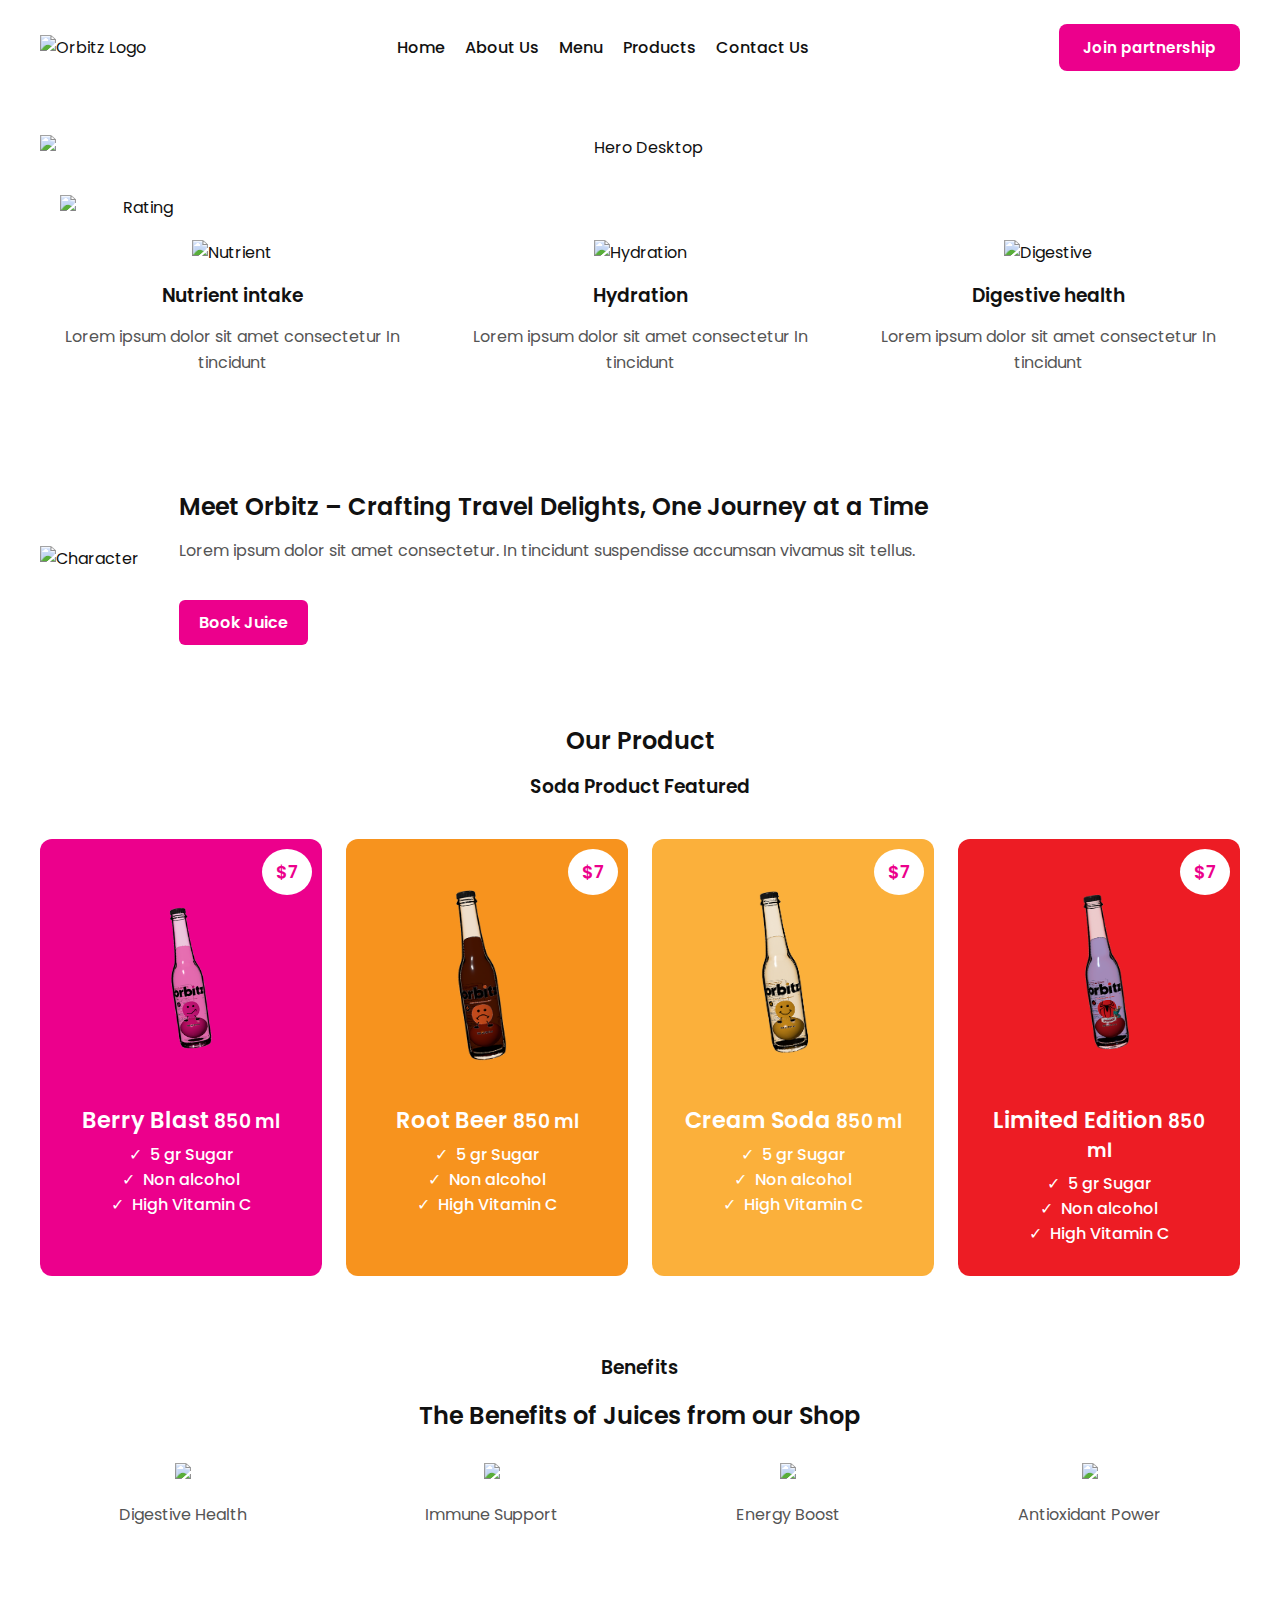
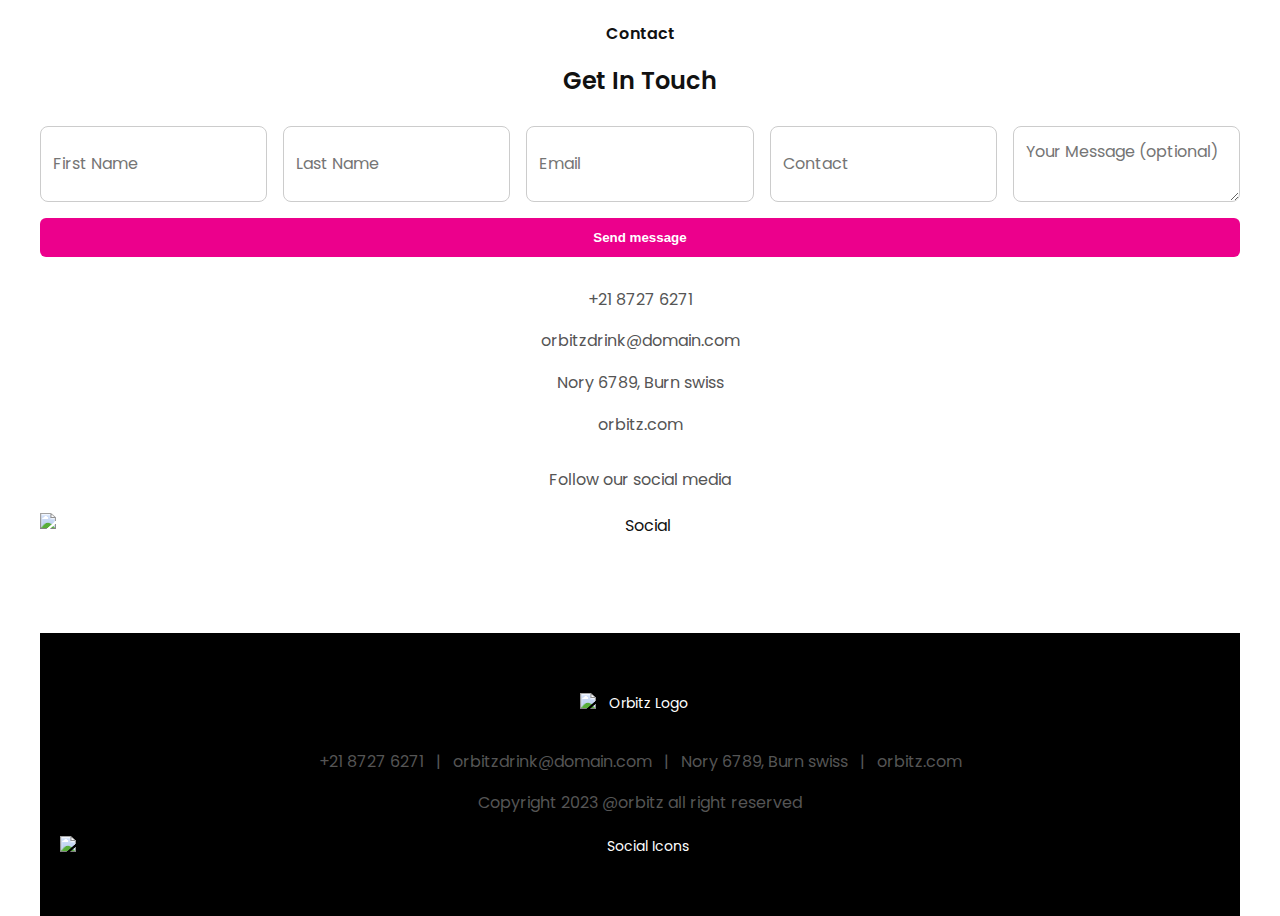
==== index.html @ e6002abc "updated javascript" ====
<!DOCTYPE html>
<html lang="en">
<head>
  <meta charset="UTF-8">
  <meta name="viewport" content="width=device-width, initial-scale=1.0">
  <title>Orbitz - Homepage</title>
  <link rel="stylesheet" href="css/grid.css">
  <link rel="stylesheet" href="css/main.css">
  <link rel="preconnect" href="https://fonts.googleapis.com">
  <link rel="preconnect" href="https://fonts.gstatic.com" crossorigin>
  <link href="https://fonts.googleapis.com/css2?family=Poppins:wght@400;600;700&display=swap" rel="stylesheet">
</head>
<body>
  <div class="container">
    <!-- Header -->
    <header>
      <img src="images/orbitz_logo.svg" alt="Orbitz Logo" />
      <nav>
        <ul>
          <li><a href="index.html">Home</a></li>
          <li><a href="about.html">About Us</a></li>
          <li><a href="#">Menu</a></li>
          <li><a href="products.html">Products</a></li>
          <li><a href="#">Contact Us</a></li>
        </ul>
      </nav>
      <a href="#" class="btn-primary">Join partnership</a>
    </header>

    <!-- Hero Section -->
    <section class="hero">
      <img src="images/rate_section.png" class="rating-card" alt="Rating" />
      <img src="images/hero-image.jpg" class="hero-desktop" alt="Hero Desktop">
      <img src="images/hero-mob.jpg" class="hero-mobile" alt="Hero Mobile">
    </section>

    <!-- Benefits Section -->
    <section class="benefits">
      <div class="benefit-box">
        <img src="images/nutritient_ai.svg" alt="Nutrient">
        <h3>Nutrient intake</h3>
        <p>Lorem ipsum dolor sit amet consectetur In tincidunt</p>
      </div>
      <div class="benefit-box">
        <img src="images/hydration_ai.svg" alt="Hydration">
        <h3>Hydration</h3>
        <p>Lorem ipsum dolor sit amet consectetur In tincidunt</p>
      </div>
      <div class="benefit-box">
        <img src="images/digestive_ai.svg" alt="Digestive">
        <h3>Digestive health</h3>
        <p>Lorem ipsum dolor sit amet consectetur In tincidunt</p>
      </div>
    </section>

    <!-- Who We Are Section -->
    <section class="who-we-are">
      <img src="images/illustration.svg" alt="Character">
      <div>
        <h2>Meet Orbitz – Crafting Travel Delights, One Journey at a Time</h2>
        <p>Lorem ipsum dolor sit amet consectetur. In tincidunt suspendisse accumsan vivamus sit tellus.</p>
        <a class="btn-secondary" href="#">Book Juice</a>
      </div>
    </section>

    <!-- Products Section -->
    <section class="products">
      <h2>Our Product</h2>
      <h3>Soda Product Featured</h3>
      <div class="product-grid">
        <div class="product-card pink" data-promo="berry-blast">
          <span class="price-tag">$7</span>
          <img src="images/def-desk.png" alt="Berry Blast">
          <h4>Berry Blast <small>850 ml</small></h4>
          <ul><li>5 gr Sugar</li><li>Non alcohol</li><li>High Vitamin C</li></ul>
        </div>
        <div class="product-card orange" data-promo="root-beer">
          <span class="price-tag">$7</span>
          <img src="images/root-beer-desk.png" alt="Root Beer">
          <h4>Root Beer <small>850 ml</small></h4>
          <ul><li>5 gr Sugar</li><li>Non alcohol</li><li>High Vitamin C</li></ul>
        </div>
        <div class="product-card yellow" data-promo="cream-soda">
          <span class="price-tag">$7</span>
          <img src="images/cream-desk.png" alt="Cream Soda">
          <h4>Cream Soda <small>850 ml</small></h4>
          <ul><li>5 gr Sugar</li><li>Non alcohol</li><li>High Vitamin C</li></ul>
        </div>
        <div class="product-card red" data-promo="spiderman">
          <span class="price-tag">$7</span>
          <img src="images/spiderman-desk.png" alt="Limited Edition">
          <h4>Limited Edition <small>850 ml</small></h4>
          <ul><li>5 gr Sugar</li><li>Non alcohol</li><li>High Vitamin C</li></ul>
        </div>
      </div>
    </section>

    <!-- Benefits Icons Row -->
    <section class="shop-benefits">
      <h3>Benefits</h3>
      <h2>The Benefits of Juices from our Shop</h2>
      <div class="benefit-icons">
        <div><img src="images/benefits_1.svg"><p>Digestive Health</p></div>
        <div><img src="images/benefits_2.svg"><p>Immune Support</p></div>
        <div><img src="images/benefits_3.svg"><p>Energy Boost</p></div>
        <div><img src="images/benefits_4.svg"><p>Antioxidant Power</p></div>
      </div>
    </section>

    <!-- Contact Section -->
    <section class="contact-section">
      <h4>Contact</h4>
      <h2>Get In Touch</h2>
      <form class="contact-form">
        <input type="text" placeholder="First Name">
        <input type="text" placeholder="Last Name">
        <input type="email" placeholder="Email">
        <input type="tel" placeholder="Contact">
        <textarea placeholder="Your Message (optional)"></textarea>
        <button type="submit">Send message</button>
      </form>
      <div class="contact-details">
        <p>+21 8727 6271</p>
        <p>orbitzdrink@domain.com</p>
        <p>Nory 6789, Burn swiss</p>
        <p>orbitz.com</p>
      </div>
      <p>Follow our social media</p>
      <img src="images/social_media.svg" class="social-icons" alt="Social" />
    </section>

    <!-- Footer -->
    <footer>
      <img src="images/orbitz_logo.svg" class="footer-logo" alt="Orbitz Logo">
      <p>+21 8727 6271 &nbsp; | &nbsp; orbitzdrink@domain.com &nbsp; | &nbsp; Nory 6789, Burn swiss &nbsp; | &nbsp; orbitz.com</p>
      <p>Copyright 2023 @orbitz all right reserved</p>
      <img src="images/social_media_blackandwhite.svg" class="social-icons" alt="Social Icons">
    </footer>
  </div>
  <script src="js/main.js"></script>
</body>
</html>
---- css/grid.css ----
.grid-con {
  display: grid;
  grid-template-columns: repeat(4, 1fr);
  gap: 20px;
  max-width: 1200px;
  margin: 0 auto;
  padding: 0 20px;
}

/* Tablet (768px+) */
@media screen and (min-width: 768px) {
  .grid-con {
    grid-template-columns: repeat(12, 1fr);
  }
}

/* Column spans */
.col-span-full {
  grid-column: 1 / -1;
}

.m-col-span-4 {
  grid-column: span 4;
}
.m-col-span-6 {
  grid-column: span 6;
}

/* Desktop column spans */
@media screen and (min-width: 768px) {
  .m-col-span-4 {
    grid-column: span 4;
  }
  .m-col-span-6 {
    grid-column: span 6;
  }
  .m-col-span-12 {
    grid-column: span 12;
  }
  .col-span-1  { grid-column: span 1; }
  .col-span-2  { grid-column: span 2; }
  .col-span-3  { grid-column: span 3; }
  .col-span-4  { grid-column: span 4; }
  .col-span-5  { grid-column: span 5; }
  .col-span-6  { grid-column: span 6; }
  .col-span-7  { grid-column: span 7; }
  .col-span-8  { grid-column: span 8; }
  .col-span-9  { grid-column: span 9; }
  .col-span-10 { grid-column: span 10; }
  .col-span-11 { grid-column: span 11; }
  .col-span-12 { grid-column: span 12; }
}
---- css/main.css ----
body {
  margin: 0;
  font-family: 'Poppins', sans-serif;
  background: #fff;
  color: #111;
}

.container {
  max-width: 1200px;
  margin: 0 auto;
  padding: 0 16px;
}

@media screen and (max-width: 412px) {
  .container {
    padding: 0 12px;
  }
}

header {
  display: flex;
  justify-content: space-between;
  align-items: center;
  flex-wrap: wrap;
  padding: 24px 0;
}

header nav ul {
  display: flex;
  gap: 20px;
  list-style: none;
  padding: 0;
  margin: 0;
}

header nav a {
  text-decoration: none;
  color: #111;
  font-weight: 500;
}

.btn-primary {
  background: #ec008c;
  color: white;
  padding: 10px 20px;
  text-decoration: none;
  border-radius: 6px;
  font-weight: 600;
}

.hero {
  position: relative;
  text-align: center;
  margin-top: 40px;
}

.hero-desktop {
  display: block;
  width: 100%;
}

.hero-mobile {
  display: none;
  width: 100%;
}

.rating-card {
  position: absolute;
  left: 20px;
  bottom: -60px;
  width: 160px;
}

@media screen and (max-width: 768px) {
  .hero-desktop {
    display: none;
  }

  .hero-mobile {
    display: block;
  }

  .rating-card {
    position: static;
    margin-top: 20px;
  }
}

.benefits {
  display: flex;
  gap: 24px;
  justify-content: space-between;
  margin: 80px 0;
  flex-wrap: wrap;
  text-align: center;
}

.benefit-box {
  flex: 1 1 30%;
}

.who-we-are {
  display: flex;
  align-items: center;
  gap: 40px;
  flex-wrap: wrap;
  margin: 80px 0;
}

.btn-secondary {
  background: #ec008c;
  color: white;
  padding: 10px 20px;
  text-decoration: none;
  border-radius: 6px;
  font-weight: 600;
  display: inline-block;
  margin-top: 20px;
}

.products {
  margin: 80px 0;
  text-align: center;
}

.product-grid {
  display: grid;
  grid-template-columns: repeat(auto-fit, minmax(260px, 1fr));
  gap: 24px;
  margin-top: 40px;
}

.product-card {
  background-color: #f9f9f9;
  padding: 20px;
  border-radius: 12px;
  position: relative;
  text-align: center;
}

.product-card img {
  max-width: 100%;
  height: 200px;
  object-fit: contain;
}

.product-card ul {
  padding: 0;
  list-style: none;
}

.price-tag {
  position: absolute;
  top: 10px;
  right: 10px;
  background: #fff;
  color: #ec008c;
  font-weight: bold;
  border-radius: 50%;
  padding: 10px 14px;
  font-size: 14px;
}

.pink { background-color: #ec008c; color: #fff; }
.orange { background-color: #f26522; color: #fff; }
.yellow { background-color: #fbb03b; color: #fff; }
.red { background-color: #ed1c24; color: #fff; }

.shop-benefits {
  text-align: center;
  margin: 80px 0;
}

.benefit-icons {
  display: flex;
  justify-content: space-around;
  flex-wrap: wrap;
  gap: 20px;
  margin-top: 30px;
}

.benefit-icons div {
  text-align: center;
}

.contact-section {
  margin: 80px 0;
  text-align: center;
}

.contact-form {
  display: grid;
  grid-template-columns: repeat(auto-fit, minmax(220px, 1fr));
  gap: 16px;
  margin-top: 30px;
}

.contact-form input,
.contact-form textarea {
  padding: 12px;
  border-radius: 8px;
  border: 1px solid #ccc;
  font-size: 16px;
  font-family: 'Poppins', sans-serif;
}

.contact-form button {
  grid-column: 1 / -1;
  background: #ec008c;
  color: white;
  padding: 12px;
  font-weight: bold;
  border: none;
  border-radius: 6px;
}

.contact-details {
  margin: 30px 0;
}

footer {
  background: #000;
  color: #fff;
  padding: 60px 20px;
  text-align: center;
}

.footer-logo {
  height: 40px;
  margin: 20px auto;
}

.social-icons {
  height: 40px;
  margin-top: 20px;
}




  /* about us*/
/* ============ ABOUT PAGE FINAL MATCH ============ */

<<<<<<< HEAD
.about-hero {
  width: 100%;
  height: 600px;
  background: url("../images/about-hero.jpg") center center / cover no-repeat;
  display: flex;
  align-items: center;
  justify-content: center;
  color: white;
  text-align: left;
  padding: 0 60px;
}

.about-hero-content {
  max-width: 1200px;
  width: 100%;
}

.about-hero-content h1 {
  font-size: 3rem;
  font-weight: 700;
  margin-bottom: 10px;
}

.about-hero-content p {
  font-size: 1.1rem;
  max-width: 500px;
  line-height: 1.6;
  color: #eee;
}

.about-section-two {
  max-width: 1200px;
  margin: 100px auto;
  display: grid;
  grid-template-columns: 1fr 1fr;
  align-items: start;
  gap: 60px;
  padding: 0 60px;
}

.about-section-two h2 {
  font-size: 1rem;
  font-weight: 700;
  color: #ca1580;
  margin-bottom: 8px;
}

.about-section-two h3 {
  font-size: 2.4rem;
  font-weight: 800;
  color: #111;
  margin-bottom: 20px;
}

.about-section-two p {
  font-size: 1rem;
  line-height: 1.8;
  color: #444;
  max-width: 90%;
}

.about-section-two img {
  width: 100%;
  height: auto;
  border-radius: 12px;
}

.footer-logo {
  max-width: 160px;
  display: block;
  margin: 60px auto;
}

.social-follow {
  text-align: center;
  margin: 60px 0;
}

.social-follow h3 {
  font-size: 1.5rem;
  margin-bottom: 20px;
  color: #111;
}

.social-icons {
  display: flex;
  justify-content: center;
  gap: 20px;
}

.social-icons img {
  width: 42px;
  height: 42px;
}

@media (max-width: 768px) {
  .about-hero {
    height: 500px;
    padding: 0 20px;
  }

  .about-hero-content h1 {
    font-size: 2.2rem;
    text-align: center;
  }

  .about-hero-content p {
    font-size: 1rem;
    text-align: center;
  }

  .about-section-two {
    grid-template-columns: 1fr;
    text-align: center;
    padding: 40px 20px;
  }

  .about-section-two h3 {
    font-size: 1.8rem;
  }

  .about-section-two p {
    max-width: 100%;
  }

  .about-section-two img {
    margin-bottom: 30px;
  }
}

=======

  .about-hero {
    position: relative;
    width: 100%;
    margin: 0;
    padding: 0;
    z-index: 0;
  }
  
  .about-hero-img {
    width: 100%;
    display: block;
    object-fit: cover;
    border-radius: 0;
    height: auto;
  }
  
  .about-content,
  .about-section-two {
    background: #fff;
    padding: 40px 24px;
    border-radius: 16px;
    box-shadow: 0 0 20px rgba(0, 0, 0, 0.04);
    margin: 40px auto;
    max-width: 900px;
  }
  
  .about-content h2,
  .about-section-two h2 {
    font-size: 2rem;
    font-weight: 700;
    color: #111;
    margin-bottom: 16px;
    text-align: left;
  }
  
  .about-content p,
  .about-section-two p {
    font-size: 1.05rem;
    color: #444;
    line-height: 1.7;
    text-align: left;
    max-width: 90%;
  }
  
  .about-section-two {
    margin-bottom: 80px;
  }
  
  .social-follow {
    text-align: center;
    margin-bottom: 60px;
  }
  
  .social-follow h3 {
    font-size: 1.5rem;
    color: #111;
    margin-bottom: 20px;
  }
  
  .social-icons {
    display: flex;
    justify-content: center;
    gap: 20px;
  }
  
  .social-icons img,
  .social-icons svg {
    width: 42px;
    height: 42px;
  }
  
  .footer-logo {
    max-width: 160px;
    display: block;
    margin: 0 auto 40px;
  }
  
  /* ======= RESPONSIVE ======= */
  @media (max-width: 768px) {
    .about-content,
    .about-section-two {
      padding: 32px 20px;
      max-width: 100%;
    }
  
    .about-content h2,
    .about-section-two h2 {
      font-size: 1.5rem;
      text-align: center;
    }
  
    .about-content p,
    .about-section-two p {
      font-size: 0.95rem;
      text-align: center;
      margin: 0 auto;
    }
  
    .social-follow h3 {
      font-size: 1.2rem;
    }
  
    .social-icons {
      gap: 16px;
    }
  
    .social-icons img {
      width: 36px;
      height: 36px;
    }
  }
  
  @media (min-width: 1200px) {
    .about-content,
    .about-section-two {
      max-width: 1200px;
      padding: 60px;
    }
  }
>>>>>>> 509e55a89bfd94845e957c84c8d9c9f641fe98ab
  /* products */

  /* Reset and base styles */
body {
    font-family: 'Poppins', sans-serif;
    background-color: #fff;
    color: #333;
    margin: 0;
    padding: 0;
  }
  
  h1, h2, h3, h4 {
    font-weight: 600;
    margin-bottom: 0.5em;
    line-height: 1.3;
  }
  
  p {
    line-height: 1.6;
    margin-bottom: 1em;
    font-size: 1rem;
    color: #555;
  }
  
  .hidden {
    display: none;
  }
  
  .grid-con {
    max-width: 1200px;
    margin: 0 auto;
    padding: 0 20px;
  }
  
  /* Header */
  #main-header {
    background-color: #ffffff;
    padding: 20px 0;
    align-items: center;
    border-bottom: 1px solid #eee;
    display: flex;
    justify-content: space-between;
    flex-wrap: wrap;
  }
  
  .logo img {
    max-width: 140px;
    height: auto;
    display: block;
  }
  
  .btn-primary {
    display: inline-block;
    background-color: #ec008c;
    color: #fff;
    padding: 12px 24px;
    border-radius: 8px;
    font-weight: 600;
    text-decoration: none;
    font-size: 0.95rem;
  }
  
  /* Hero */
  .product-hero {
    text-align: center;
    padding: 60px 20px 40px;
    background: #fff;
  }
  
  .product-hero h1 {
    font-size: 2rem;
    color: #000;
  }
  
  .product-hero p {
    max-width: 600px;
    margin: 0 auto;
  }
  
  .welcome-illustration {
    max-width: 200px;
    margin: 20px auto 0;
    display: block;
  }
  
  /* Benefits Row */
  .benefit-strip {
    background: #fafafa;
    padding: 40px 20px;
    text-align: center;
    display: grid;
    grid-template-columns: repeat(auto-fit, minmax(220px, 1fr));
    gap: 20px;
  }
  
  .benefit-strip img {
    width: 50px;
    margin-bottom: 10px;
  }
  
  .benefit-strip h3 {
    color: #ec008c;
    font-size: 1.1rem;
    margin-bottom: 8px;
  }
  
  /* Product grid */
  .product-title {
    color: #ec008c;
    text-align: center;
    margin-top: 60px;
    font-size: 1.4rem;
  }
  
  .product-sub {
    text-align: center;
    font-size: 1.8rem;
    margin-bottom: 30px;
  }
  
  .product-cards {
    display: grid;
    grid-template-columns: repeat(auto-fit, minmax(280px, 1fr));
    gap: 20px;
    margin-bottom: 60px;
  }
  
  .product-card {
    color: #fff;
    padding: 30px;
    border-radius: 12px;
    position: relative;
    font-weight: 500;
  }
  
  .product-card h4 {
    font-size: 1.4rem;
    margin-bottom: 0.3em;
  }
  
  .product-card span {
    display: block;
    font-size: 1.1rem;
    margin-bottom: 0.5em;
    font-weight: 600;
  }
  
  .product-card ul {
    list-style: none;
    padding: 0;
    margin: 0;
  }
  
  .product-card ul li::before {
    content: '✓';
    margin-right: 8px;
    color: #fff;
  }
  
  .product-card.pink { background-color: #ec008c; }
  .product-card.orange { background-color: #f7931e; }
  .product-card.yellow { background-color: #fbb03b; }
  .product-card.red { background-color: #ed1c24; }
  
  /* Footer */
  .footer-social {
    text-align: center;
    padding: 50px 20px;
    background-color: #fff;
  }
  
  .footer-social h3 {
    font-size: 1.2rem;
    color: #111;
    margin-bottom: 20px;
  }
  
  .footer-logo {
    width: 120px;
    margin: 20px auto 10px;
  }
  
  footer {
    background-color: #000;
    color: #fff;
    padding: 40px 20px;
    text-align: center;
    font-size: 14px;
  }
  
  .social-icons {
    margin-top: 20px;
  }
  
  .social-icons img {
    width: 140px;
    height: auto;
    display: inline-block;
  }
  
  @media screen and (max-width: 768px) {
    .product-hero h1 {
      font-size: 1.4rem;
    }
  
    .product-sub {
      font-size: 1.2rem;
    }
  
    .product-card h4 {
      font-size: 1.2rem;
    }
  
    .product-card span {
      font-size: 1rem;
    }
  
    .product-card ul li {
      font-size: 0.95rem;
    }
  
    .footer-social h3 {
      font-size: 1rem;
    }
  
    .social-icons img {
      width: 100px;
    }
  
    .footer-logo {
      width: 100px;
    }
  }
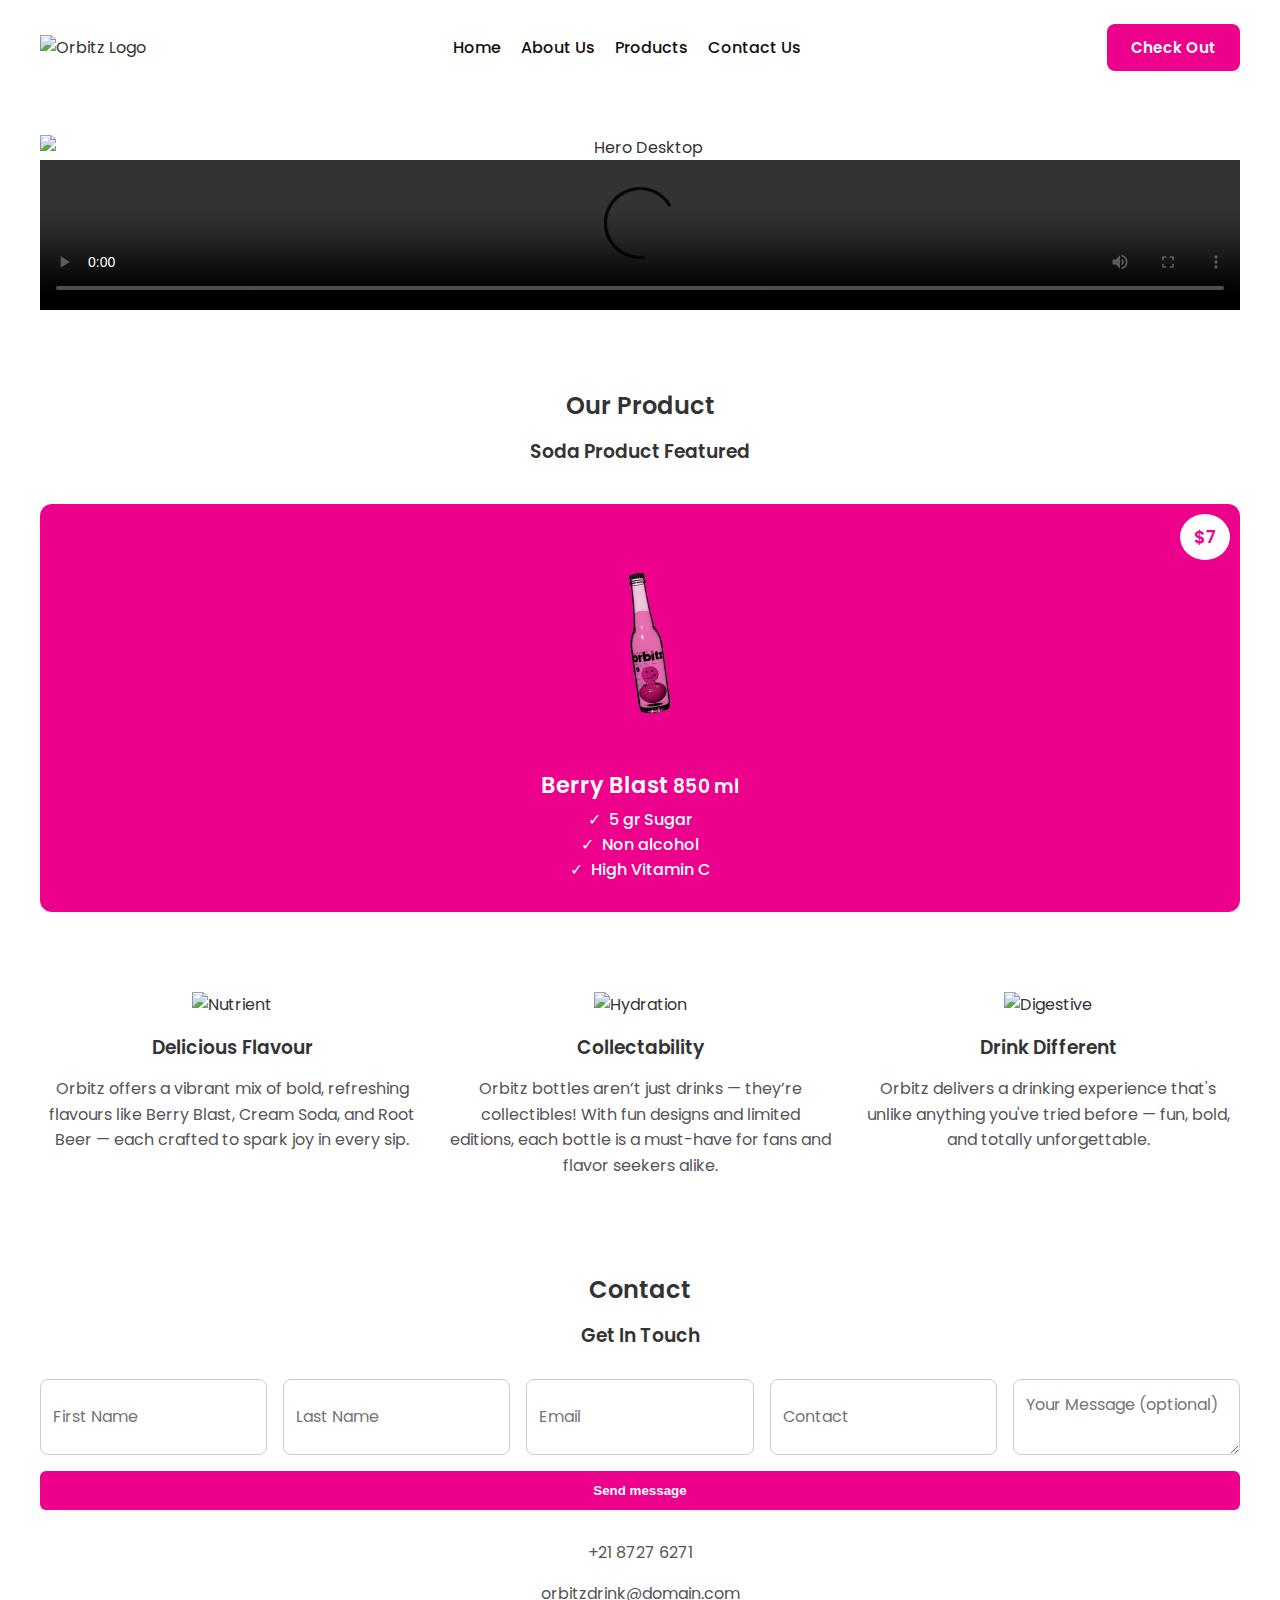
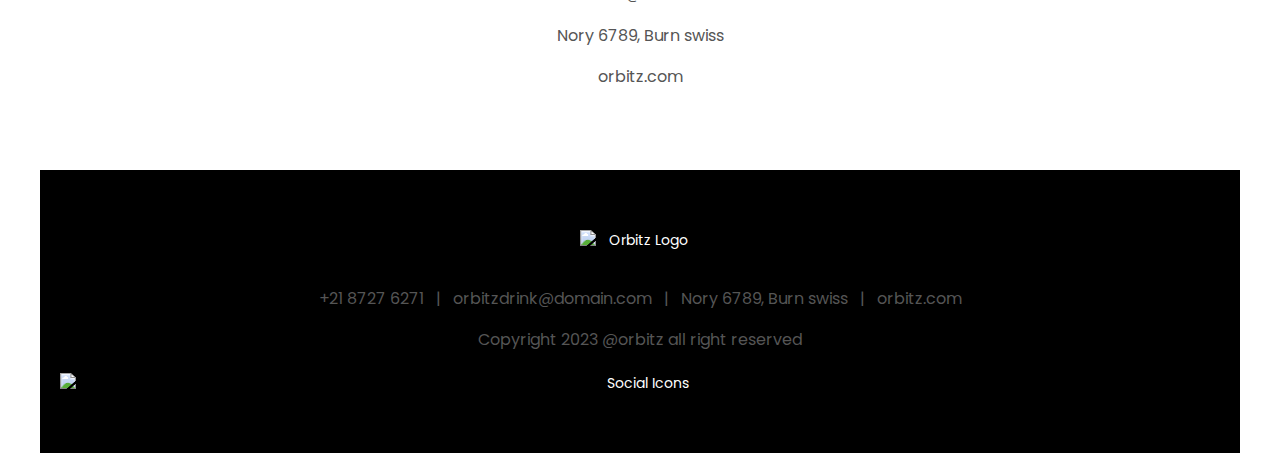
==== commit 7455eccd: "Updated about.html" ====
--- a/index.html
+++ b/index.html
@@ -14,17 +14,16 @@
   <div class="container">
     <!-- Header -->
     <header>
-      <img src="images/orbitz_logo.svg" alt="Orbitz Logo" />
+      <img src="images/orbitz_logo.svg" alt="Orbitz Logo"/>
       <nav>
         <ul>
           <li><a href="index.html">Home</a></li>
           <li><a href="about.html">About Us</a></li>
-          <li><a href="#">Menu</a></li>
           <li><a href="products.html">Products</a></li>
           <li><a href="#">Contact Us</a></li>
         </ul>
       </nav>
-      <a href="#" class="btn-primary">Join partnership</a>
+      <a href="#" class="btn-primary">Check Out</a>
     </header>
 
     <!-- Hero Section -->
@@ -34,35 +33,12 @@
       <img src="images/hero-mob.jpg" class="hero-mobile" alt="Hero Mobile">
     </section>
 
-    <!-- Benefits Section -->
-    <section class="benefits">
-      <div class="benefit-box">
-        <img src="images/nutritient_ai.svg" alt="Nutrient">
-        <h3>Nutrient intake</h3>
-        <p>Lorem ipsum dolor sit amet consectetur In tincidunt</p>
-      </div>
-      <div class="benefit-box">
-        <img src="images/hydration_ai.svg" alt="Hydration">
-        <h3>Hydration</h3>
-        <p>Lorem ipsum dolor sit amet consectetur In tincidunt</p>
-      </div>
-      <div class="benefit-box">
-        <img src="images/digestive_ai.svg" alt="Digestive">
-        <h3>Digestive health</h3>
-        <p>Lorem ipsum dolor sit amet consectetur In tincidunt</p>
-      </div>
+    <!-- Video Section -->
+    <section class="video">
+      <video src="video/orbitz-commercial.mp4" alt="15 second commercial ad" 
+      type="video/mp4" controls>This is a video</video>
     </section>
-
-    <!-- Who We Are Section -->
-    <section class="who-we-are">
-      <img src="images/illustration.svg" alt="Character">
-      <div>
-        <h2>Meet Orbitz – Crafting Travel Delights, One Journey at a Time</h2>
-        <p>Lorem ipsum dolor sit amet consectetur. In tincidunt suspendisse accumsan vivamus sit tellus.</p>
-        <a class="btn-secondary" href="#">Book Juice</a>
-      </div>
-    </section>
-
+    
     <!-- Products Section -->
     <section class="products">
       <h2>Our Product</h2>
@@ -74,43 +50,32 @@
           <h4>Berry Blast <small>850 ml</small></h4>
           <ul><li>5 gr Sugar</li><li>Non alcohol</li><li>High Vitamin C</li></ul>
         </div>
-        <div class="product-card orange" data-promo="root-beer">
-          <span class="price-tag">$7</span>
-          <img src="images/root-beer-desk.png" alt="Root Beer">
-          <h4>Root Beer <small>850 ml</small></h4>
-          <ul><li>5 gr Sugar</li><li>Non alcohol</li><li>High Vitamin C</li></ul>
-        </div>
-        <div class="product-card yellow" data-promo="cream-soda">
-          <span class="price-tag">$7</span>
-          <img src="images/cream-desk.png" alt="Cream Soda">
-          <h4>Cream Soda <small>850 ml</small></h4>
-          <ul><li>5 gr Sugar</li><li>Non alcohol</li><li>High Vitamin C</li></ul>
-        </div>
-        <div class="product-card red" data-promo="spiderman">
-          <span class="price-tag">$7</span>
-          <img src="images/spiderman-desk.png" alt="Limited Edition">
-          <h4>Limited Edition <small>850 ml</small></h4>
-          <ul><li>5 gr Sugar</li><li>Non alcohol</li><li>High Vitamin C</li></ul>
-        </div>
       </div>
     </section>
 
-    <!-- Benefits Icons Row -->
-    <section class="shop-benefits">
-      <h3>Benefits</h3>
-      <h2>The Benefits of Juices from our Shop</h2>
-      <div class="benefit-icons">
-        <div><img src="images/benefits_1.svg"><p>Digestive Health</p></div>
-        <div><img src="images/benefits_2.svg"><p>Immune Support</p></div>
-        <div><img src="images/benefits_3.svg"><p>Energy Boost</p></div>
-        <div><img src="images/benefits_4.svg"><p>Antioxidant Power</p></div>
+    <!-- Benefits Section -->
+    <section class="benefits">
+      <div class="benefit-box">
+        <img src="images/nutritient_ai.svg" alt="Nutrient">
+        <h3>Delicious Flavour</h3>
+        <p>Orbitz offers a vibrant mix of bold, refreshing flavours like Berry Blast, Cream Soda, and Root Beer — each crafted to spark joy in every sip.</p>
+      </div>
+      <div class="benefit-box">
+        <img src="images/hydration_ai.svg" alt="Hydration">
+        <h3>Collectability</h3>
+        <p>Orbitz bottles aren’t just drinks — they’re collectibles! With fun designs and limited editions, each bottle is a must-have for fans and flavor seekers alike.</p>
+      </div>
+      <div class="benefit-box">
+        <img src="images/digestive_ai.svg" alt="Digestive">
+        <h3>Drink Different</h3>
+        <p>Orbitz delivers a drinking experience that's unlike anything you've tried before — fun, bold, and totally unforgettable.</p>
       </div>
     </section>
 
     <!-- Contact Section -->
     <section class="contact-section">
-      <h4>Contact</h4>
-      <h2>Get In Touch</h2>
+      <h2>Contact</h2>
+      <h3>Get In Touch</h3>
       <form class="contact-form">
         <input type="text" placeholder="First Name">
         <input type="text" placeholder="Last Name">
@@ -125,8 +90,6 @@
         <p>Nory 6789, Burn swiss</p>
         <p>orbitz.com</p>
       </div>
-      <p>Follow our social media</p>
-      <img src="images/social_media.svg" class="social-icons" alt="Social" />
     </section>
 
     <!-- Footer -->
@@ -134,7 +97,7 @@
       <img src="images/orbitz_logo.svg" class="footer-logo" alt="Orbitz Logo">
       <p>+21 8727 6271 &nbsp; | &nbsp; orbitzdrink@domain.com &nbsp; | &nbsp; Nory 6789, Burn swiss &nbsp; | &nbsp; orbitz.com</p>
       <p>Copyright 2023 @orbitz all right reserved</p>
-      <img src="images/social_media_blackandwhite.svg" class="social-icons" alt="Social Icons">
+      <img src="images/social_media.svg" class="social-icons" alt="Social Icons">
     </footer>
   </div>
   <script src="js/main.js"></script>
--- a/css/main.css
+++ b/css/main.css
@@ -148,6 +148,68 @@
   padding: 0;
   list-style: none;
 }
+
+/** promo box additions for javascript **/
+
+.promo-box {
+  position: fixed;
+  top: 0;
+  left: 0;
+  width: 100vw;
+  height: 100vh;
+  background: rgba(0, 0, 0, 0.7);
+  z-index: 1000;
+  display: flex;
+  justify-content: center;
+  align-items: center;
+}
+
+.promo-content {
+  background: #fff;
+  padding: 2rem;
+  border-radius: 12px;
+  max-width: 400px;
+  width: 90%;
+  text-align: center;
+  position: relative;
+  box-shadow: 0 10px 30px rgba(0, 0, 0, 0.2);
+}
+
+.promo-content img {
+  width: 100%;
+  height: auto;
+  margin-bottom: 1rem;
+}
+
+.promo-content h4 {
+  color: #ec008c;
+  margin-bottom: 0.5rem;
+  font-size: 1.5rem;
+}
+
+.promo-content p {
+  color: #333;
+  font-size: 1rem;
+  margin-bottom: 1.5rem;
+}
+
+.promo-content .close-btn {
+  background: #ec008c;
+  color: #fff;
+  border: none;
+  padding: 0.6rem 1.2rem;
+  border-radius: 6px;
+  cursor: pointer;
+  font-weight: 600;
+  font-size: 0.9rem;
+  transition: background 0.3s ease;
+}
+
+.promo-content .close-btn:hover {
+  background: #c10074;
+}
+
+/** end of promo box additions **/
 
 .price-tag {
   position: absolute;
@@ -241,7 +303,6 @@
   /* about us*/
 /* ============ ABOUT PAGE FINAL MATCH ============ */
 
-<<<<<<< HEAD
 .about-hero {
   width: 100%;
   height: 600px;
@@ -372,7 +433,6 @@
   }
 }
 
-=======
 
   .about-hero {
     position: relative;
@@ -493,7 +553,6 @@
       padding: 60px;
     }
   }
->>>>>>> 509e55a89bfd94845e957c84c8d9c9f641fe98ab
   /* products */
 
   /* Reset and base styles */
@@ -573,6 +632,13 @@
     margin: 0 auto;
   }
   
+  .video video {
+    width: 100%;
+    height: auto;
+    display: block;
+    max-width: 100%;
+  }
+
   .welcome-illustration {
     max-width: 200px;
     margin: 20px auto 0;
